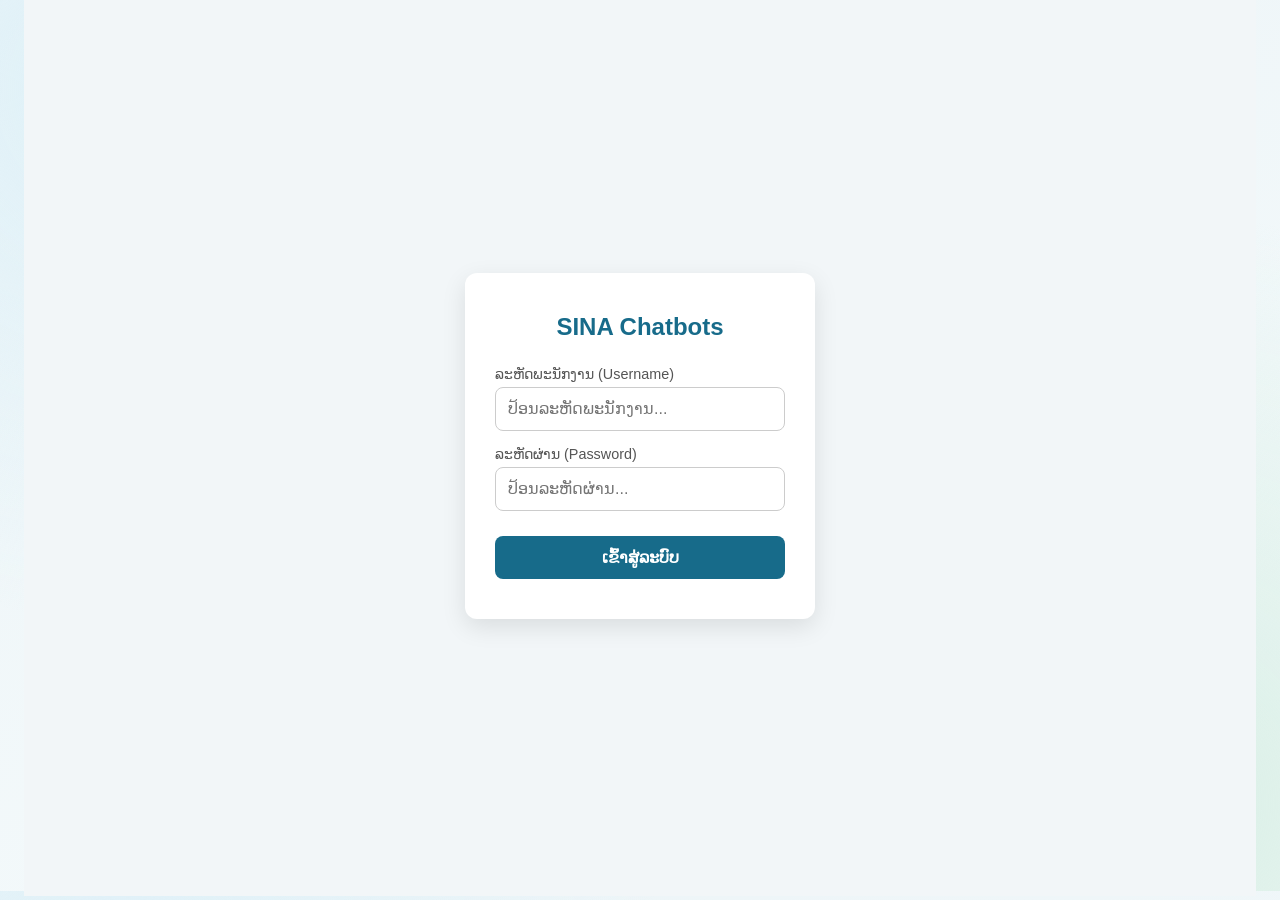
==== login.html @ 706fb194 "save" ====
<!DOCTYPE html>
<html lang="lo-LA">
<head>
    <meta charset="UTF-8">
    <meta http-equiv="Content-Language" content="lo-LA">
    <meta name="viewport" content="width=device-width, initial-scale=1.0">
    <title>SINA Chatbots - Login</title>
    <meta name="description" content="Login page for SINA Chatbots by SSMI Laos.">
    <meta name="keywords" content="ssmi ai, ssmi chatbot, ssmilaos ai, ssmilaos chatbot, ssmilaos, laos ai, laos chatbot, sina, sina ai, sina chatbot">
    <meta name="robots" content="index, follow">
    <link rel="canonical" href="https://chatbot.ssmilaos.com/login.html">
    <meta property="og:title" content="SINA Chatbots - Login">
    <meta property="og:description" content="Secure login page for SINA AI Assistant by SSMI Laos.">
    <meta property="og:type" content="website">
    <meta property="og:url" content="https://chatbot.ssmilaos.com/login.html">
    <meta property="og:site_name" content="SINA Chatbot">
    <meta property="og:locale" content="LA">
    <meta property="og:image" content="SINA-LOGO.png">
    <meta property="og:image:alt" content="SINA Chatbot logo">
    <meta name="twitter:card" content="summary_large_image">
    <meta name="twitter:title" content="SINA Chatbots - Login">
    <meta name="twitter:description" content="Secure login page for SINA AI Assistant by SSMI Laos.">
    <meta name="twitter:image" content="SINA-LOGO.png">
    <link rel="stylesheet" href="style.css">
    <script type="application/ld+json">
        {
            "@context": "https://schema.org",
            "@type": "WebPage",
            "name": "SINA Chatbots Login",
            "description": "Login page for SINA Chatbots by SSMI Laos.",
            "inLanguage": "lo-LA",
            "url": "https://chatbot.ssmilaos.com/login.html",
            "isPartOf": {
                "@type": "WebSite",
                "name": "SINA Chatbot",
                "url": "https://chatbot.ssmilaos.com/"
            }
        }
    </script>
    <style>
        /* CSS ສະເພາະໜ້າ Login ໃຫ້ກ່ອງຢູ່ເຄິ່ງກາງງາມໆ */
        .login-wrapper { display: flex; justify-content: center; align-items: center; height: 100vh; background-color: var(--bg-color); }
        .login-box { background: white; padding: 40px 30px; border-radius: 12px; box-shadow: 0 8px 24px rgba(0,0,0,0.1); width: 100%; max-width: 350px; text-align: center; }
        .login-box h2 { margin-top: 0; color: var(--primary-color); margin-bottom: 25px; }
        .input-group { margin-bottom: 15px; text-align: left; }
        .input-group label { display: block; margin-bottom: 5px; font-size: 0.9em; color: #555; }
        .input-group input { width: 100%; padding: 12px; border: 1px solid #ccc; border-radius: 8px; box-sizing: border-box; font-size: 1em; }
        .input-group input:focus { border-color: var(--primary-color); outline: none; }
        .login-btn { width: 100%; padding: 12px; background-color: var(--primary-color); color: white; border: none; border-radius: 8px; font-size: 1em; font-weight: bold; cursor: pointer; transition: 0.3s; margin-top: 10px; }
        .login-btn:hover { background-color: #0b3c8a; }
        .login-btn:disabled { background-color: #cccccc; cursor: not-allowed; }
        #error-msg { color: #d32f2f; font-size: 0.9em; margin-top: 15px; display: none; }
    </style>
</head>
<body>

    <div class="login-wrapper">
        <div class="login-box">
            <h2>SINA Chatbots</h2>
            <div class="input-group">
                <label>ລະຫັດພະນັກງານ (Username)</label>
                <input type="text" id="username" placeholder="ປ້ອນລະຫັດພະນັກງານ..." required>
            </div>
            <div class="input-group">
                <label>ລະຫັດຜ່ານ (Password)</label>
                <input type="password" id="password" placeholder="ປ້ອນລະຫັດຜ່ານ..." required onkeypress="handleLoginEnter(event)">
            </div>
            <button class="login-btn" id="login-btn" aria-label="Login" onclick="attemptLogin()">ເຂົ້າສູ່ລະບົບ</button>
            <div id="error-msg"></div>
        </div>
    </div>

    <script src="config.js"></script>
    <script src="login.js"></script> </body>
</html>
---- style.css ----
/* --- style.css --- */
* {
    box-sizing: border-box;
    padding: 0px;
    margin: 0px;
}
:root {
    --primary-color: #176b8a;
    --primary-strong: #0f4f67;
    --accent-color: #f4a259;
    --bg-color: #f2f6f8;
    --surface: #ffffff;
    --surface-soft: #f8fbfd;
    --text-color: #16333f;
    --muted-text: #62818e;
    --border-color: #d6e3e9;
    --shadow-lg: 0 24px 60px rgba(15, 47, 64, 0.18);
    --shadow-md: 0 10px 24px rgba(15, 47, 64, 0.12);
    --header-height: 80px;
    --input-height: 84px;
}

body { 
    font-family: 'Sora', 'Noto Sans Lao', sans-serif;
    color: var(--text-color);
    background: radial-gradient(circle at 10% 10%, #dff1f8 0%, transparent 38%),
                radial-gradient(circle at 90% 90%, #d9efe6 0%, transparent 42%),
                linear-gradient(160deg, #ecf4f7 0%, #f6fbfc 100%);
    margin: 0; 
    padding: 16px;
    display: flex; 
    justify-content: center; 
    align-items: center; 
    height:99vh;
   
}

.sr-only {
    position: absolute;
    width: 1px;
    height: 1px;
    padding: 0;
    margin: -1px;
    overflow: hidden;
    clip: rect(0, 0, 0, 0);
    white-space: nowrap;
    border: 0;
}

.chat-container { 
    width: min(100%, 860px);
    height: min(96vh, 840px);
    background-color: var(--surface);
    border-radius: 22px;
    box-shadow: var(--shadow-lg);
    display: flex;
    flex-direction: column;
    overflow: hidden;
    border: 1px solid rgba(255, 255, 255, 0.6);
    backdrop-filter: blur(6px);
}
.chat-area {
    display: flex;
    flex-direction: column;
    flex: 1;
    min-height: 0;
    width: 100%;
    height: calc(100% - var(--header-height) - var(--input-height));
    padding-bottom: var(--input-height);
}

.chat-header { 
    background: var(--primary-color);
    color: white;
    padding: 14px 18px;
    display: flex;
    justify-content: space-between;
    align-items: center;
    gap: 10px;
    height: var(--header-height);
    z-index: 100;
    flex-shrink: 0;
    position: relative;
}

.header-left { display: flex; align-items: center; }
.header-text { display: flex; flex-direction: column; }
#bot-title { font-family: 'Noto Sans Lao', sans-serif; font-size: 1rem; font-weight: 600; letter-spacing: 0.2px; }
.header-text small { color: rgba(255, 255, 255, 0.85); font-size: 0.75rem; }
.bot-logo { width: 44px; height: 44px; object-fit: contain; border-radius: 12px; margin-right: 12px; }
.status-dot { width: 11px; height: 11px; background-color: #69e39a; border-radius: 50%; margin-right: 10px; box-shadow: 0 0 0 4px rgba(105, 227, 154, 0.2); }
.p .span     {  font-family: 'Noto Sans Lao', sans-serif; font-size: 1rem; font-weight: 600; letter-spacing: 0.2px; }
#chat-input {  font-family: 'Noto Sans Lao', sans-serif; font-size: 1rem; font-weight: 600; letter-spacing: 0.2px; }
.header-actions { display: flex; gap: 8px; align-items: center; }
.header-actions { display: flex; gap: 8px; align-items: center; }
.voice-toggle { font-size: 0.82rem; display: flex; align-items: center; gap: 5px; cursor: pointer; background: rgba(255,255,255,0.2); padding: 6px 10px; border-radius: 999px; border: 1px solid rgba(255,255,255,0.18); }
.voice-toggle input { cursor: pointer; }
.logout-btn {
    background: rgba(255,255,255,0.18);
    border: 1px solid rgba(255,255,255,0.2);
    color: white;
    padding: 7px 12px;
    border-radius: 999px;
    cursor: pointer;
    font-size: 0.8rem;
    transition: 0.2s ease;
}
.logout-btn:hover { background: rgba(255,255,255,0.3); }

.chat-messages {
    flex-grow: 1;
    min-height: 0;
    padding: 16px;
    overflow-y: auto;
    background: var(--background-color);
    scroll-behavior: smooth;
    display: flex;
    flex-direction: column;
    overflow-y: scroll; /* บังคับให้แสดง Scrollbar เสมอเพื่อรักษาความกว้างพื้นที่แชท */
    gap: 12px;
    width: 100%;
}
.message {
    max-width: min(82%, 620px);
    padding: 12px 15px;
    border-radius: 16px;
    font-size: 0.95rem;
    line-height: 1.55;
    word-wrap: break-word;
    animation: appearUp 0.24s ease;
  
}
.bot-message {
    background-color: #ffffff;
    color: var(--text-color);
    align-self: flex-start;
    border-bottom-left-radius: 4px;
    box-shadow: 0 4px 12px rgba(18, 62, 80, 0.06);
    border: 1px solid #e3edf1;
    
}
.user-message {
    background: linear-gradient(145deg, var(--primary-color), var(--primary-strong));
    color: white;
    align-self: flex-end;
    border-bottom-right-radius: 4px;
    box-shadow: var(--shadow-md);
    
}

.chat-input-area {
    display: flex;
    height: var(--input-height);
    padding: 14px 16px;
    background-color: white;
    border-top: 1px solid var(--border-color);
    gap: 10px;
    align-items: center;
    flex-shrink: 0;
    position: fixed;
    bottom: 0;
    left: 0;
    width: 100%;
    z-index: 10;

}
.chat-input-area input {
    width: 30%;
    flex-grow: 1;
    padding: 12px 14px;
    border: 1px solid #c8dae2;
    border-radius: 14px;
    outline: none;
    font-family: 'Noto Sans Lao', sans-serif;
    font-size: 0.96rem;
    color: var(--text-color);
    background: #fdfefe;
}
.chat-input-area input:focus { border-color: var(--primary-color); box-shadow: 0 0 0 3px rgba(23, 107, 138, 0.15); }

.action-btn {
    background: linear-gradient(145deg, var(--primary-color), var(--primary-strong));
    color: white;
    border: none;
    width: 44px;
    height: 44px;
    border-radius: 14px;
    cursor: pointer;
    display: flex;
    justify-content: center;
    align-items: center;
    transition: transform 0.2s ease, box-shadow 0.2s ease;
}
.action-btn:hover { transform: translateY(-1px); box-shadow: 0 10px 16px rgba(17, 76, 98, 0.25); }
.action-btn:disabled { background-color: #cccccc; cursor: not-allowed; }
#mic-btn.recording { background: linear-gradient(145deg, #e86355, #d53828); animation: pulse 1.5s infinite; }

@keyframes pulse { 0% { box-shadow: 0 0 0 0 rgba(244, 67, 54, 0.7); } 70% { box-shadow: 0 0 0 10px rgba(244, 67, 54, 0); } 100% { box-shadow: 0 0 0 0 rgba(244, 67, 54, 0); } }
.typing-indicator { display: inline-flex; gap: 4px; }
.typing-indicator span { width: 6px; height: 6px; background-color: #888; border-radius: 50%; animation: bounce 1.4s infinite ease-in-out both; }
.typing-indicator span:nth-child(1) { animation-delay: -0.32s; }
.typing-indicator span:nth-child(2) { animation-delay: -0.16s; }
@keyframes bounce { 0%, 80%, 100% { transform: scale(0); } 40% { transform: scale(1); } }
@keyframes appearUp {
    from { transform: translateY(8px); opacity: 0; }
    to { transform: translateY(0); opacity: 1; }
}

/* Login page still uses shared variables from this file */
.login-wrapper {
    width: 100%;
    min-height: calc(100vh - 32px);
    display: flex;
    justify-content: center;
    align-items: center;
}

@media (max-width: 920px) {
    html, body {
        margin: 0;
        padding: 0;
        height: 100%;
        height: -webkit-fill-available;
        width: 100%;
        overflow: hidden;
    }

    body {
        display: flex;
        flex-direction: column;
        padding: 0;
    }

    .chat-container {
        width: 100vw;
        height: 100%;
        min-height: 100vh;
        min-height: -webkit-fill-available;
        max-height: 100%;
        border-radius: 0;
        border: none;
        display: flex;
        flex-direction: column;
        margin: 0;
        box-sizing: border-box;
        padding-left: env(safe-area-inset-left);
        padding-right: env(safe-area-inset-right);
    }

    .chat-header {
        padding-top: calc(14px + env(safe-area-inset-top));
        height: calc(var(--header-height) + env(safe-area-inset-top));
    }

    .chat-input-area {
        padding-bottom: calc(14px + env(safe-area-inset-bottom));
    }
}

@media (max-width: 560px) {
    /* 🌟 1. จัดระเบียบ Header ใหม่ ไม่ให้เบียดกันทะลุขอบ */
    .chat-header { padding: 10px 12px; flex-shrink: 0; }
    .header-left { gap: 6px; }
    .bot-logo { width: 32px; height: 32px; margin-right: 0; }
    #bot-title { font-size: 0.9rem; white-space: nowrap; }
    .header-text small:nth-child(2) { display: none; } /* ซ่อนคำอธิบายยาวๆ */

    .header-actions { gap: 8px; flex-shrink: 0; }
    #user-display-name { display: none; } /* 🌟 ซ่อนป้ายชื่อพนักงาน คืนพื้นที่ให้ Header! */
    .voice-toggle { padding: 6px; margin: 0; }
    .voice-toggle span { display: none; }
    .voice-toggle { padding: 6px 8px; }
    .header-actions .button {
        display: inline-flex;
        align-items: center;
        justify-content: center;
        width: 40px;
        height: 40px;
        min-width: 40px;
        padding: 0;
        gap: 0;
        border-radius: 50%;
        font-size: 0;
    }
    .header-actions .button .button__icon-wrapper {
        width: 22px;
        height: 22px;
    }
    .chat-messages { padding: 14px; }
    .message { max-width: 90%; font-size: 0.92rem; }
    .chat-input-area {
        padding: 10px;
        padding-bottom: calc(10px + env(safe-area-inset-bottom));
    }
    .chat-input-area input { font-size: 0.93rem; }
    .action-btn { width: 42px; height: 42px; border-radius: 12px; }
}

/* =========================================
   🌟 CSS สำหรับหน้าจอคอมพิวเตอร์ (Desktop Mode แบบ Gemini)
   ========================================= */
@media (min-width: 1024px) {
    body { padding: 24px; }
    .chat-container {
        width: min(100%, 980px);
        height: min(92vh, 860px);
        border-radius: 24px;
    }
    .chat-input-area input { font-size: 0.9rem; padding: 10px; }
    .action-btn { width: 40px; height: 40px; border-radius: 10px; flex-shrink: 0; }

    .chat-sidebar { width: 300px; max-width: 88%; }
}
/* 🌟 CSS สำหรับ Modal ซูมรูปภาพ */
.image-modal {
    display: none; /* ซ่อนไว้ก่อน */
    position: fixed; 
    z-index: 10000; 
    left: 0; 
    top: 0; 
    width: 100vw; 
    height: 100vh; 
    background-color: rgba(0,0,0,0.85); 
    backdrop-filter: blur(4px);
    justify-content: center;
    align-items: center;
    flex-direction: column;
}

.modal-content {
    max-width: 90%;
    max-height: 85vh;
    border-radius: 8px;
    box-shadow: 0 4px 20px rgba(0,0,0,0.5);
    animation: zoomIn 0.3s cubic-bezier(0.175, 0.885, 0.32, 1.275);
}

.close-modal {
    position: absolute;
    top: 20px;
    right: 35px;
    color: #f1f1f1;
    font-size: 45px;
    font-weight: bold;
    cursor: pointer;
    transition: 0.2s;
}

.close-modal:hover { color: var(--accent-color); }

@keyframes zoomIn {
    from { transform: scale(0.8); opacity: 0; }
    to { transform: scale(1); opacity: 1; }
}

/* เอฟเฟกต์ตอนเอาเมาส์ชี้รูปในแชท */
.chat-img { 
    cursor: zoom-in; 
    transition: 0.2s ease; 
}
.chat-img:hover { 
    opacity: 0.85; 
}

/* 🌟 CSS สำหรับปุ่มเลือก AI สไตล์ Gemini */
.model-selector-container {
    position: relative;
    display: flex;
    align-items: center;
}

#model-toggle-btn {
    background: #eef5f8;
    color: var(--primary-color);
    border: none;
    padding: 8px 12px;
    border-radius: 12px;
    font-family: 'Noto Sans Lao', sans-serif;
    font-size: 0.85rem;
    font-weight: 700;
    cursor: pointer;
    display: flex;
    align-items: center;
    gap: 6px;
    transition: 0.2s;
    height: 44px; /* ให้สูงเท่าปุ่มอื่นๆ */
}

#model-toggle-btn:hover { background: #dceaf1; }

.model-popup {
    display: none;
    position: absolute;
    bottom: calc(100% + 15px); /* ให้เมนูเด้งขึ้นด้านบน */
    right: 0;
    width: 280px;
    background: #ffffff;
    border-radius: 16px;
    box-shadow: 0 8px 30px rgba(15, 47, 64, 0.2);
    border: 1px solid var(--border-color);
    padding: 8px;
    z-index: 1000;
    flex-direction: column;
    gap: 4px;
}

.model-popup.show {
    display: flex;
    animation: popUp 0.2s ease-out forwards;
}

@keyframes popUp {
    from { opacity: 0; transform: translateY(10px) scale(0.95); }
    to { opacity: 1; transform: translateY(0) scale(1); }
}

.model-item {
    display: flex;
    justify-content: space-between;
    align-items: center;
    padding: 12px 14px;
    border-radius: 10px;
    cursor: pointer;
    transition: 0.2s;
}

.model-item:hover { background: #f4f8fb; }
.model-item.active { background: #eef5f8; }

.model-text { display: flex; flex-direction: column; }
.model-title { font-weight: 600; color: var(--text-color); font-size: 0.95rem; }
.model-desc { font-size: 0.75rem; color: var(--muted-text); margin-top: 2px;}

.check-icon {
    width: 20px;
    height: 20px;
    color: var(--primary-color);
    opacity: 0; /* ซ่อนเครื่องหมายถูกไว้ก่อน */
    transition: 0.2s;
}

.model-item.active .check-icon {
    opacity: 1; /* โชว์เครื่องหมายถูกเฉพาะอันที่เลือก */
}

/* =========================================
   🌟 CSS สำหรับ Sidebar (เมนูแยกห้องแชท)
   ========================================= */
.chat-container {
    position: relative; /* สำคัญมาก: ให้เมนูสไลด์อยู่แค่ในกรอบแชท */
}

.menu-btn {
    background: transparent;
    border: none;
    color: white;
    cursor: pointer;
    padding: 6px;
    margin-right: 12px;
    display: flex;
    align-items: center;
    justify-content: center;
    border-radius: 8px;
    transition: 0.2s;
}
.menu-btn:hover { background: rgba(255,255,255,0.2); }

.chat-sidebar {
    position: absolute;
    top: 0; left: 0; bottom: 0;
    width: 280px;
    background: #f8fafd;
    border-right: 1px solid var(--border-color);
    z-index: 200;
    transform: translateX(-100%);
    transition: transform 0.3s cubic-bezier(0.4, 0, 0.2, 1);
    display: flex;
    flex-direction: column;
    box-shadow: 2px 0 15px rgba(0,0,0,0.15);
}
.chat-sidebar.open { transform: translateX(0); }

.sidebar-backdrop {
    position: absolute; top: 0; left: 0; right: 0; bottom: 0;
    background: rgba(0,0,0,0.5);
    z-index: 199;
    display: none;
    opacity: 0;
    transition: opacity 0.3s;
    backdrop-filter: blur(2px);
}
.sidebar-backdrop.show { display: block; opacity: 1; }

.new-chat-btn {
    margin: 20px 15px 10px 15px;
    padding: 12px;
    background: var(--primary-color);
    color: white;
    border: none;
    border-radius: 12px;
    font-family: 'Noto Sans Lao', sans-serif;
    font-size: 0.95rem;
    font-weight: 600;
    cursor: pointer;
    display: flex; align-items: center; justify-content: center;
    box-shadow: 0 4px 10px rgba(23, 107, 138, 0.3);
    transition: 0.2s;
}
.new-chat-btn:hover { background: var(--primary-strong); transform: translateY(-2px); }

.thread-list-title {
    font-size: 0.8rem;
    color: var(--muted-text);
    padding: 15px 15px 10px 15px;
    font-weight: 700;
}

.thread-list-container {
    flex-grow: 1;
    overflow-y: auto;
    padding: 0 10px 15px 10px;
}

.thread-item {
    padding: 12px 14px;
    border-radius: 10px;
    margin-bottom: 5px;
    cursor: pointer;
    font-size: 0.88rem;
    color: var(--text-color);
    white-space: nowrap;
    overflow: hidden;
    text-overflow: ellipsis;
    transition: 0.2s;
}
.thread-item:hover { background: #eef5f8; }
.thread-item.active { 
    background: #dceaf1; 
    font-weight: 600; 
    border-left: 4px solid var(--primary-color); 
    border-top-left-radius: 2px;
    border-bottom-left-radius: 2px;
}

/* From Uiverse.io by Creatlydev */
.button {
    line-height: 1;
    text-decoration: none;
    display: inline-flex;
    border: none;
    cursor: pointer;
    align-items: center;
    gap: 0.75rem;
    background-color: var(--clr);
    color: #fff;
    border-radius: 10rem;
    font-weight: 600;
    padding: 0.75rem 1.5rem;
    padding-left: 20px;
    white-space: nowrap;
    overflow: hidden;
    text-overflow: ellipsis;
    transition: background-color 0.3s;
    font-family: 'Noto Sans Lao', sans-serif;
}

.button__icon-wrapper {
    flex-shrink: 0;
    width: 25px;
    height: 25px;
    position: relative;
    color: var(--clr);
    background-color: #fff;
    border-radius: 50%;
    display: grid;
    place-items: center;
    overflow: hidden;
}

.button:hover {
    background-color: #5132fd;
}

.button:hover .button__icon-wrapper {
    color: #000;
}

.button__icon-svg--copy {
    position: absolute;
    transform: translate(-150%, 150%);
}

.button:hover .button__icon-svg:first-child {
    transition: transform 0.3s ease-in-out;
    transform: translate(150%, -150%);
}

.button:hover .button__icon-svg--copy {
    transition: transform 0.3s ease-in-out 0.1s;
    transform: translate(0);
}

/* =========================================
   🌟 CSS สำหรับกล่องข้อความเลื่อนได้ (Marquee) ตอนติดโควตา
   ========================================= */
.locked-scrolling-box {
    flex-grow: 1;
    overflow: hidden;
    background: #fdefef; /* สีแดงอ่อนๆ เตือนสายตา */
    border: 1px solid #e86355;
    border-radius: 14px;
    white-space: nowrap;
    position: relative;
    display: none; /* ซ่อนไว้ก่อน จะโชว์ผ่าน JS */
    align-items: center;
    height: 46px; /* ความสูงเท่าช่องพิมพ์ปกติ */
}

.locked-scrolling-text {
    display: inline-block;
    color: #d53828;
    font-size: 0.9rem;
    font-weight: 600;
    padding-left: 100%; /* บังคับให้อักษรเริ่มวิ่งจากขวาสุดของจอ */
    animation: marqueeScroll 10s linear infinite; /* วิ่งวนลูปไปเรื่อยๆ (ปรับตัวเลข 10s ให้วิ่งช้า/เร็วได้) */
}

@keyframes marqueeScroll {
    0% { transform: translateX(0); }
    100% { transform: translateX(-100%); }
}

.settings-btn {
    background: transparent;
    border: none;
    color: white;
    padding: 8px;
    border-radius: 50%;
    cursor: pointer;
    display: flex;
    align-items: center;
    justify-content: center;
    transition: 0.2s;
}
.settings-btn:hover { background: rgba(255,255,255,0.2); transform: rotate(45deg); }

.settings-modal {
    display: none; 
    position: fixed; 
    z-index: 10001; 
    left: 0; top: 0; width: 100vw; height: 100vh; 
    background-color: rgba(0,0,0,0.5); 
    backdrop-filter: blur(4px);
    justify-content: center; align-items: center;
    animation: fadeIn 0.2s ease;
}

.settings-content {
    background: white;
    width: 90%;
    max-width: 380px;
    border-radius: 24px;
    padding: 25px;
    position: relative;
    box-shadow: 0 15px 40px rgba(0,0,0,0.2);
    display: flex; flex-direction: column; gap: 15px;
    animation: slideUp 0.3s cubic-bezier(0.175, 0.885, 0.32, 1.275);
}

.close-settings-btn {
    position: absolute; top: 15px; right: 15px;
    background: #f0f4f8; border: none; color: #555;
    width: 32px; height: 32px; border-radius: 50%;
    font-size: 1.2rem; cursor: pointer; transition: 0.2s;
    display: flex; align-items: center; justify-content: center;
}
.close-settings-btn:hover { background: #e2e8f0; color: #000; }

.settings-profile { text-align: center; }
.settings-bot-logo { width: 70px; height: 70px; border-radius: 18px; margin-bottom: 10px; box-shadow: 0 4px 10px rgba(0,0,0,0.1); object-fit: contain; background: white; padding: 5px; }
.settings-profile h3 { color: var(--primary-color); margin: 0 0 5px 0; font-size: 1.3rem; }
.settings-profile p { color: var(--text-color); font-size: 0.85rem; margin: 0 0 8px 0; font-weight: 500; }
.settings-version { background: #eef5f8; color: var(--primary-color); padding: 4px 10px; border-radius: 20px; font-size: 0.75rem; font-weight: bold; }

.settings-divider { border: none; border-top: 1px solid var(--border-color); margin: 5px 0; }

.settings-user-box { display: flex; align-items: center; background: #f8fafd; padding: 12px 15px; border-radius: 14px; gap: 12px; border: 1px solid #eef5f8; }
.settings-user-box .user-avatar { background: var(--primary-color); color: white; width: 40px; height: 40px; border-radius: 50%; display: flex; align-items: center; justify-content: center; font-size: 1.2rem; }
.settings-user-box .user-details { display: flex; flex-direction: column; }
.settings-user-box .user-details span { font-size: 0.75rem; color: var(--muted-text); }
.settings-user-box .user-details strong { font-size: 0.95rem; color: var(--text-color); }

.settings-voice-box { display: flex; justify-content: space-between; align-items: center; padding: 10px 5px; }
.settings-voice-box .voice-label { display: flex; align-items: center; gap: 10px; font-weight: 600; font-size: 0.9rem; color: var(--text-color); }

/* สวิตช์เปิดปิดสไตล์ iOS */
.switch { position: relative; display: inline-block; width: 50px; height: 28px; }
.switch input { opacity: 0; width: 0; height: 0; }
.slider { position: absolute; cursor: pointer; top: 0; left: 0; right: 0; bottom: 0; background-color: #ccc; transition: .4s; border-radius: 34px; }
.slider:before { position: absolute; content: ""; height: 20px; width: 20px; left: 4px; bottom: 4px; background-color: white; transition: .4s; border-radius: 50%; }
input:checked + .slider { background-color: #69e39a; }
input:checked + .slider:before { transform: translateX(22px); }

.settings-logout-btn { background: #fff5f5; color: #e86355; border: 1px solid #fed7d7; width: 100%; padding: 14px; border-radius: 14px; font-family: 'Noto Sans Lao', sans-serif; font-size: 0.95rem; font-weight: 700; cursor: pointer; display: flex; justify-content: center; align-items: center; gap: 8px; transition: 0.2s; margin-top: 5px; }
.settings-logout-btn:hover { background: #ffe3e3; }

@keyframes fadeIn { from { opacity: 0; } to { opacity: 1; } }
@keyframes slideUp { from { opacity: 0; transform: translateY(20px); } to { opacity: 1; transform: translateY(0); } }
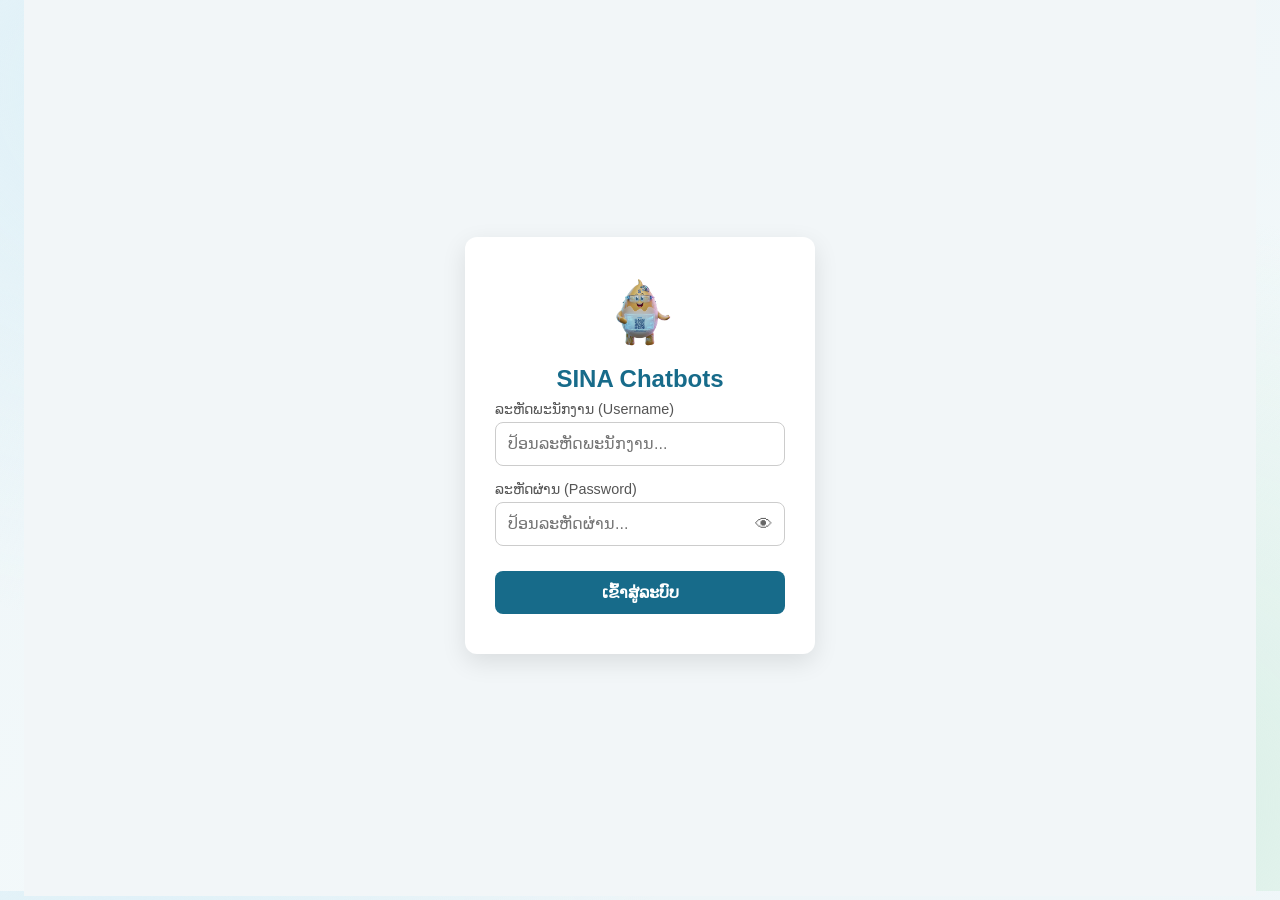
==== commit 27531ea2: "new login page" ====
--- a/login.html
+++ b/login.html
@@ -6,15 +6,17 @@
     <meta name="viewport" content="width=device-width, initial-scale=1.0">
     <title>SINA Chatbots - Login</title>
     <meta name="description" content="Login page for SINA Chatbots by SSMI Laos.">
-    <meta name="keywords" content="ssmi ai, ssmi chatbot, ssmilaos ai, ssmilaos chatbot, ssmilaos, laos ai, laos chatbot, sina, sina ai, sina chatbot">
+    <meta name="keywords" content="ssmilaos ai, ssmilaos chatbot, ssmilaos, laos ai, laos chatbot, sina, sina ai, sina chatbot,">
     <meta name="robots" content="index, follow">
+    <link rel="icon" href="SINA-LOGO.png" type="image/png" />
+    <link rel="SINA-LOGO-icon" href="/SINA-LOGO.png">
     <link rel="canonical" href="https://chatbot.ssmilaos.com/login.html">
     <meta property="og:title" content="SINA Chatbots - Login">
     <meta property="og:description" content="Secure login page for SINA AI Assistant by SSMI Laos.">
     <meta property="og:type" content="website">
     <meta property="og:url" content="https://chatbot.ssmilaos.com/login.html">
     <meta property="og:site_name" content="SINA Chatbot">
-    <meta property="og:locale" content="LA">
+    <meta property="og:locale" content="lo-LA">
     <meta property="og:image" content="SINA-LOGO.png">
     <meta property="og:image:alt" content="SINA Chatbot logo">
     <meta name="twitter:card" content="summary_large_image">
@@ -41,21 +43,28 @@
         /* CSS ສະເພາະໜ້າ Login ໃຫ້ກ່ອງຢູ່ເຄິ່ງກາງງາມໆ */
         .login-wrapper { display: flex; justify-content: center; align-items: center; height: 100vh; background-color: var(--bg-color); }
         .login-box { background: white; padding: 40px 30px; border-radius: 12px; box-shadow: 0 8px 24px rgba(0,0,0,0.1); width: 100%; max-width: 350px; text-align: center; }
-        .login-box h2 { margin-top: 0; color: var(--primary-color); margin-bottom: 25px; }
+        .login-box h2 { margin-top: 0; color: var(--primary-color); margin-bottom: 8px; }
+        .login-logo { width: 72px; height: 72px; object-fit: contain; margin-bottom: 12px; border-radius: 16px; }
         .input-group { margin-bottom: 15px; text-align: left; }
         .input-group label { display: block; margin-bottom: 5px; font-size: 0.9em; color: #555; }
         .input-group input { width: 100%; padding: 12px; border: 1px solid #ccc; border-radius: 8px; box-sizing: border-box; font-size: 1em; }
         .input-group input:focus { border-color: var(--primary-color); outline: none; }
+        .password-input-wrap { position: relative; }
+        .password-input-wrap input { padding-right: 44px; }
+        .password-toggle-btn { position: absolute; right: 8px; top: 50%; transform: translateY(-50%); border: none; background: transparent; cursor: pointer; font-size: 1.1em; color: #666; padding: 4px; }
+        .password-toggle-btn:hover { color: var(--primary-color); }
         .login-btn { width: 100%; padding: 12px; background-color: var(--primary-color); color: white; border: none; border-radius: 8px; font-size: 1em; font-weight: bold; cursor: pointer; transition: 0.3s; margin-top: 10px; }
         .login-btn:hover { background-color: #0b3c8a; }
         .login-btn:disabled { background-color: #cccccc; cursor: not-allowed; }
         #error-msg { color: #d32f2f; font-size: 0.9em; margin-top: 15px; display: none; }
     </style>
+    <meta name="google-site-verification" content="LpLlHoMAD3Fz_adnh_8RjkYf6Wrm9Fads0ido4zU19A" />
 </head>
 <body>
 
     <div class="login-wrapper">
         <div class="login-box">
+            <img src="SINA-LOGO.png" alt="SINA Chatbot logo" class="login-logo">
             <h2>SINA Chatbots</h2>
             <div class="input-group">
                 <label>ລະຫັດພະນັກງານ (Username)</label>
@@ -63,7 +72,10 @@
             </div>
             <div class="input-group">
                 <label>ລະຫັດຜ່ານ (Password)</label>
-                <input type="password" id="password" placeholder="ປ້ອນລະຫັດຜ່ານ..." required onkeypress="handleLoginEnter(event)">
+                <div class="password-input-wrap">
+                    <input type="password" id="password" placeholder="ປ້ອນລະຫັດຜ່ານ..." required onkeypress="handleLoginEnter(event)">
+                    <button type="button" class="password-toggle-btn" id="password-toggle-btn" aria-label="แสดงรหัสผ่าน" onclick="togglePasswordVisibility()">👁</button>
+                </div>
             </div>
             <button class="login-btn" id="login-btn" aria-label="Login" onclick="attemptLogin()">ເຂົ້າສູ່ລະບົບ</button>
             <div id="error-msg"></div>
--- a/style.css
+++ b/style.css
@@ -648,7 +648,11 @@
     display: none; 
     position: fixed; 
     z-index: 10001; 
-    left: 0; top: 0; width: 100vw; height: 100vh; 
+    inset: 0;
+    width: 100%;
+    height: 100%;
+    padding: 16px;
+    box-sizing: border-box;
     background-color: rgba(0,0,0,0.5); 
     backdrop-filter: blur(4px);
     justify-content: center; align-items: center;
@@ -659,12 +663,28 @@
     background: white;
     width: 90%;
     max-width: 380px;
+    max-height: calc(100vh - 32px);
+    overflow-y: auto;
     border-radius: 24px;
     padding: 25px;
     position: relative;
+    box-sizing: border-box;
     box-shadow: 0 15px 40px rgba(0,0,0,0.2);
     display: flex; flex-direction: column; gap: 15px;
     animation: slideUp 0.3s cubic-bezier(0.175, 0.885, 0.32, 1.275);
+}
+
+@media (max-width: 560px) {
+    .settings-modal {
+        padding: 12px;
+    }
+
+    .settings-content {
+        width: 100%;
+        max-height: calc(100% - 24px);
+        border-radius: 18px;
+        padding: 20px;
+    }
 }
 
 .close-settings-btn {
@@ -678,6 +698,7 @@
 
 .settings-profile { text-align: center; }
 .settings-bot-logo { width: 70px; height: 70px; border-radius: 18px; margin-bottom: 10px; box-shadow: 0 4px 10px rgba(0,0,0,0.1); object-fit: contain; background: white; padding: 5px; }
+.settings-profile h1,
 .settings-profile h3 { color: var(--primary-color); margin: 0 0 5px 0; font-size: 1.3rem; }
 .settings-profile p { color: var(--text-color); font-size: 0.85rem; margin: 0 0 8px 0; font-weight: 500; }
 .settings-version { background: #eef5f8; color: var(--primary-color); padding: 4px 10px; border-radius: 20px; font-size: 0.75rem; font-weight: bold; }
